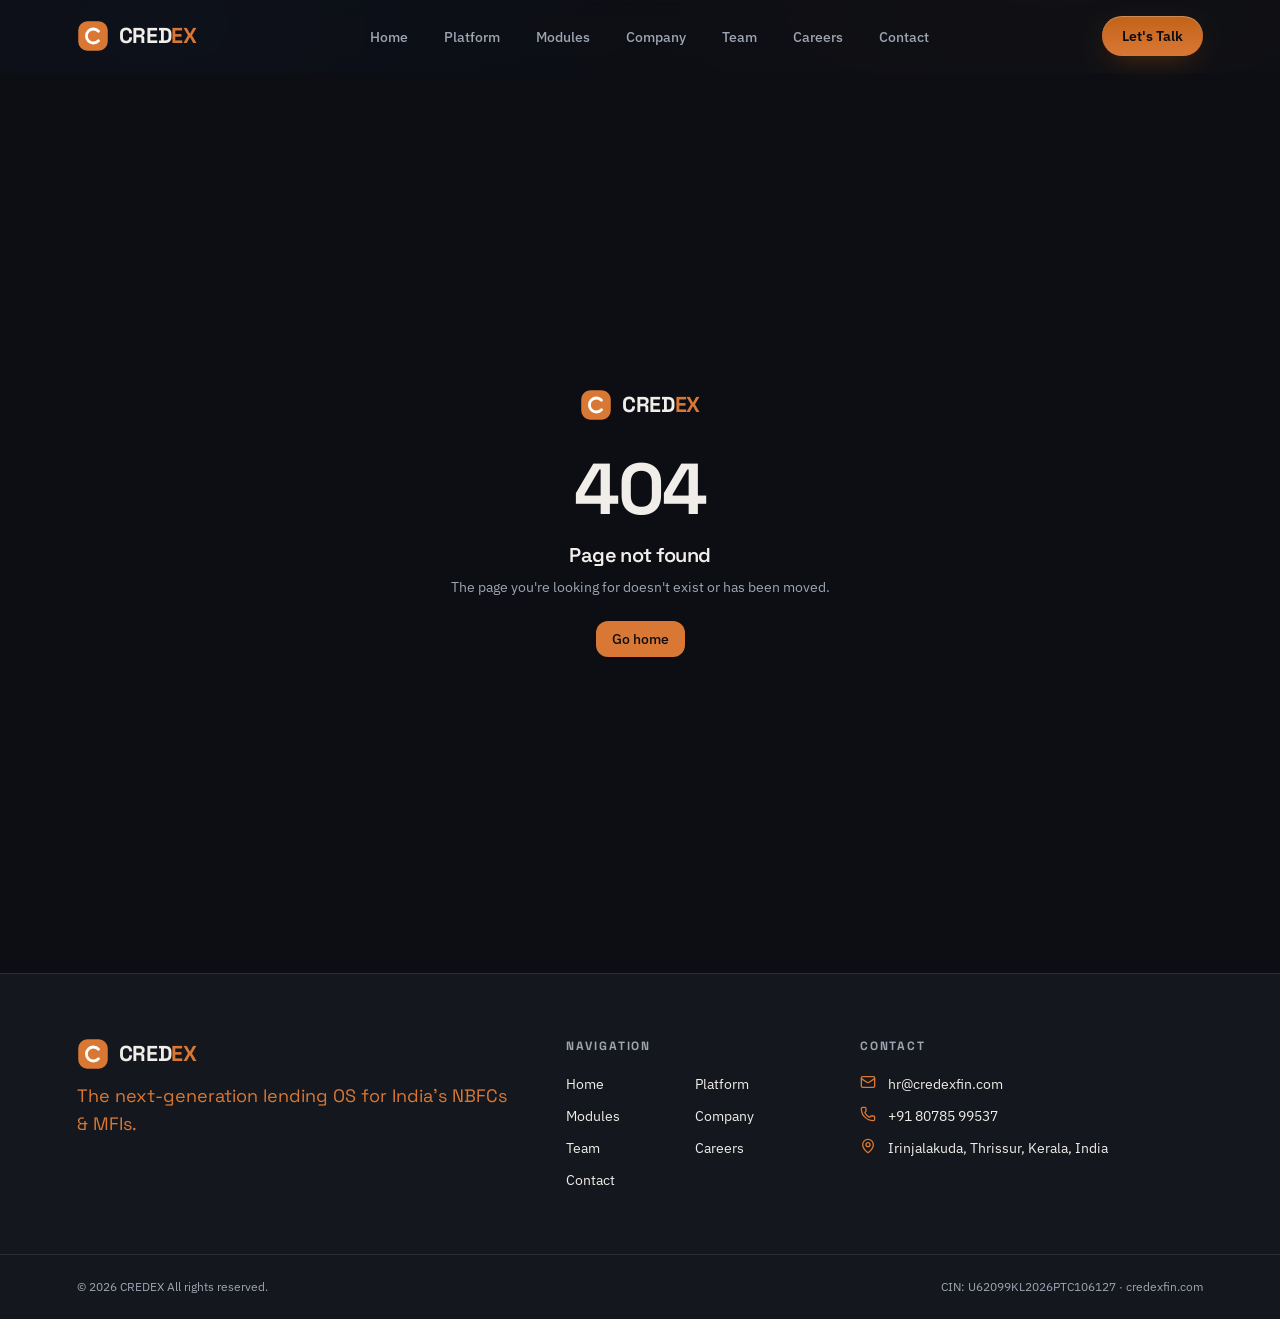
==== index.html @ e08be6b7 "Publish the static CREDEX website. Co-authored-by: Cursor <cursoragent@cursor.com>" ====
<!doctype html>
<html lang="en">
  <head>
    <meta charset="UTF-8" />
    <meta name="viewport" content="width=device-width, initial-scale=1" />
    <meta name="author" content="CREDEX" />
    <meta name="theme-color" content="#15171f" />
    <title>CREDEX | Next-Generation Lending OS for NBFCs & MFIs</title>
    <link rel="icon" href="/favicon.svg" type="image/svg+xml" />
    <link rel="apple-touch-icon" href="/apple-touch-icon.png" sizes="180x180" />
    <link rel="preconnect" href="https://fonts.googleapis.com" />
    <link rel="preconnect" href="https://fonts.gstatic.com" crossorigin />
    <link
      rel="stylesheet"
      href="https://fonts.googleapis.com/css2?family=Space+Grotesk:wght@400;500;600;700&family=IBM+Plex+Sans:wght@400;500;600;700&family=IBM+Plex+Mono:wght@400;500;600&display=swap"
    />
    <script type="module" crossorigin src="/assets/index-DtJxM54F.js"></script>
    <link rel="stylesheet" crossorigin href="/assets/index-DnBZbNrk.css">
  </head>
  <body>
    <div id="root"></div>
  </body>
</html>
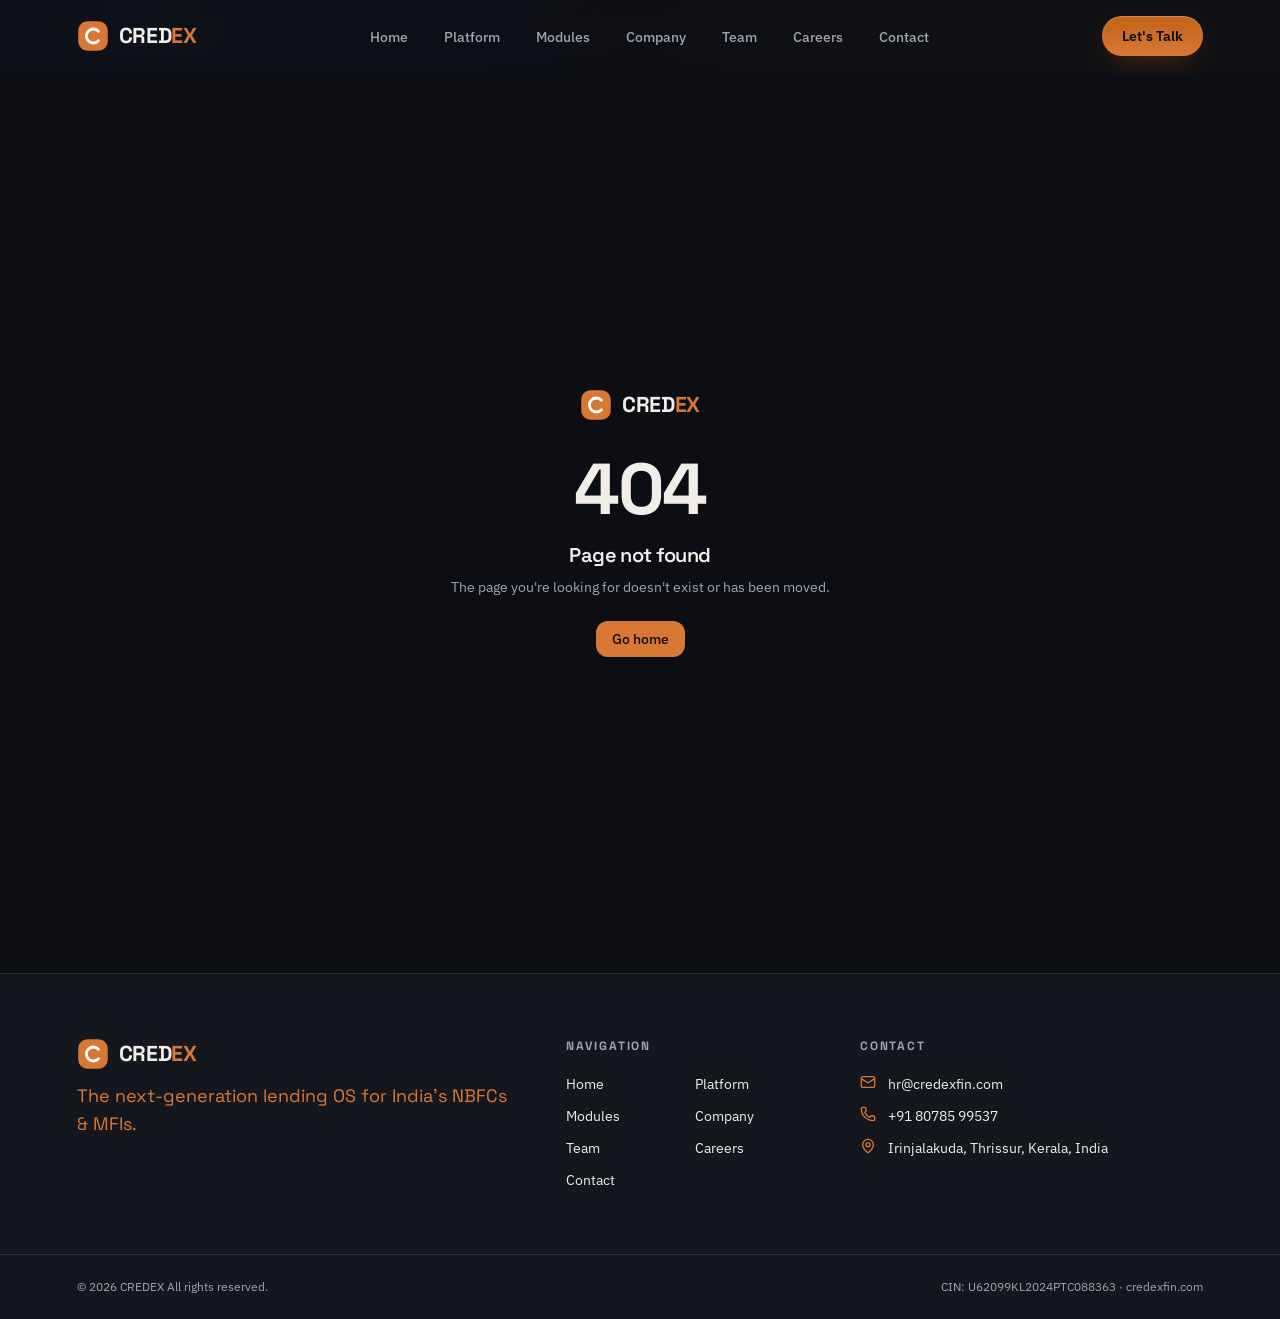
==== commit e1c4d804: "Update the company CIN on the public site. Co-authored-by: Cursor <cursoragent@cursor.com>" ====
--- a/index.html
+++ b/index.html
@@ -14,7 +14,7 @@
       rel="stylesheet"
       href="https://fonts.googleapis.com/css2?family=Space+Grotesk:wght@400;500;600;700&family=IBM+Plex+Sans:wght@400;500;600;700&family=IBM+Plex+Mono:wght@400;500;600&display=swap"
     />
-    <script type="module" crossorigin src="/assets/index-DtJxM54F.js"></script>
+    <script type="module" crossorigin src="/assets/index-CKzhUBX9.js"></script>
     <link rel="stylesheet" crossorigin href="/assets/index-DnBZbNrk.css">
   </head>
   <body>
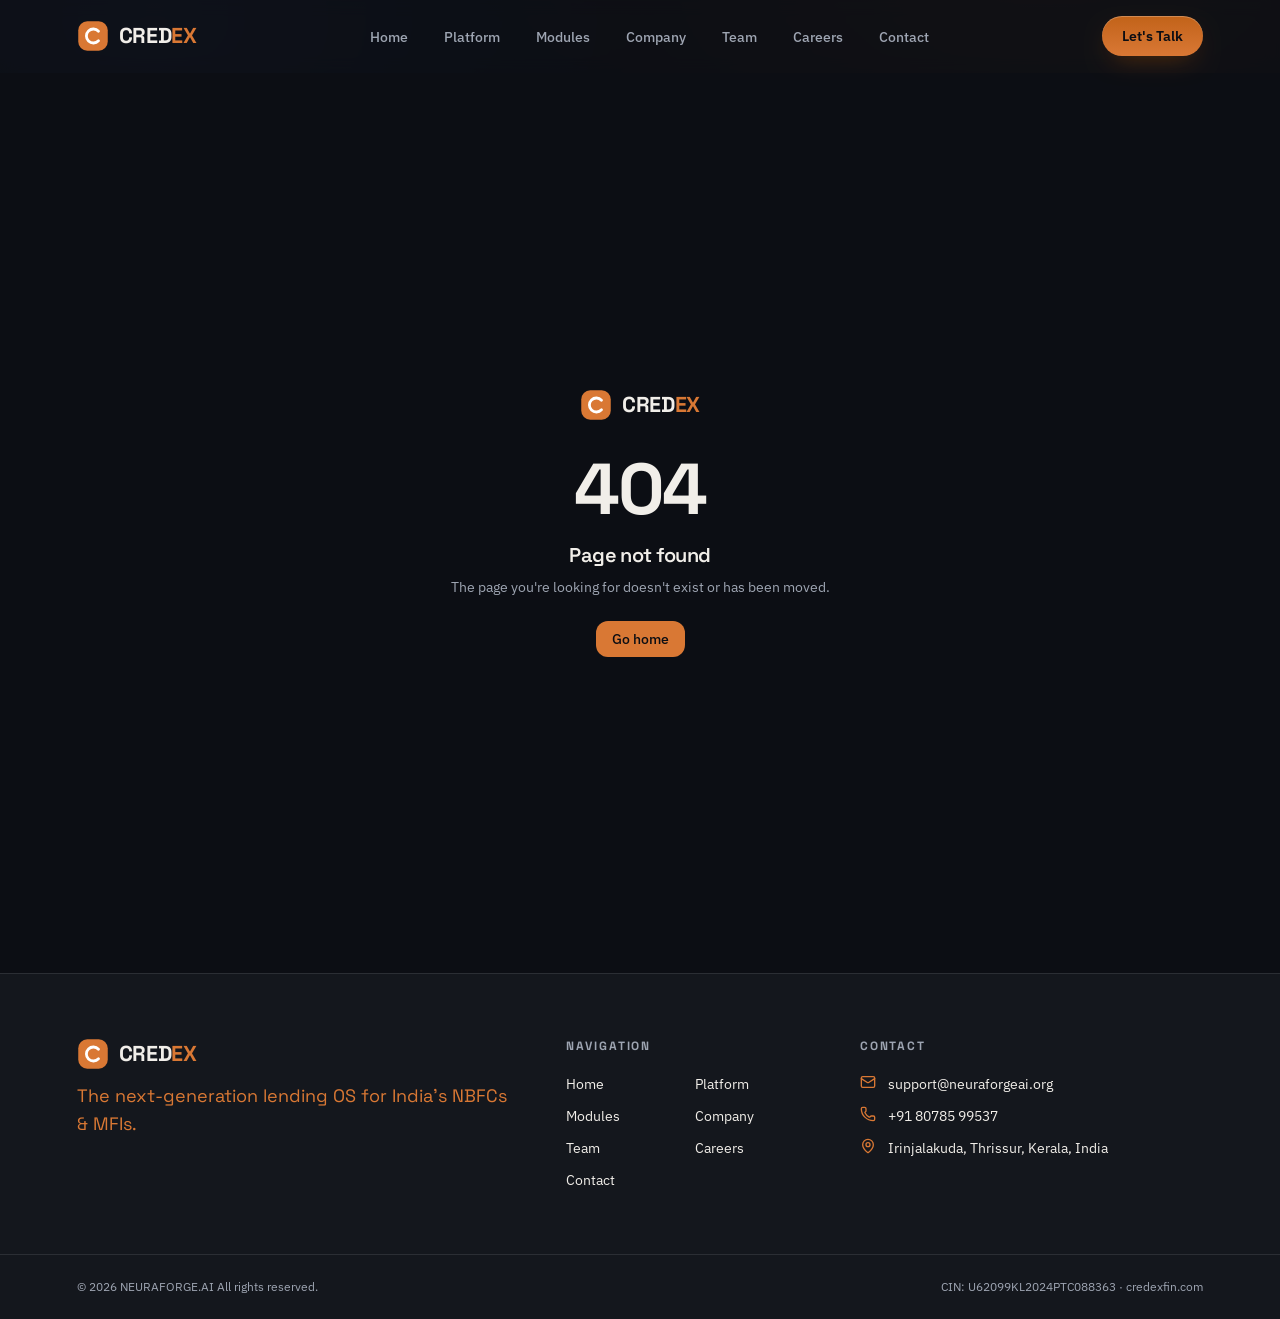
==== commit e547d4bc: "Update the public contact email and footer copyright." ====
--- a/index.html
+++ b/index.html
@@ -14,7 +14,7 @@
       rel="stylesheet"
       href="https://fonts.googleapis.com/css2?family=Space+Grotesk:wght@400;500;600;700&family=IBM+Plex+Sans:wght@400;500;600;700&family=IBM+Plex+Mono:wght@400;500;600&display=swap"
     />
-    <script type="module" crossorigin src="/assets/index-CKzhUBX9.js"></script>
+    <script type="module" crossorigin src="/assets/index-qZeoUjDd.js"></script>
     <link rel="stylesheet" crossorigin href="/assets/index-DnBZbNrk.css">
   </head>
   <body>
